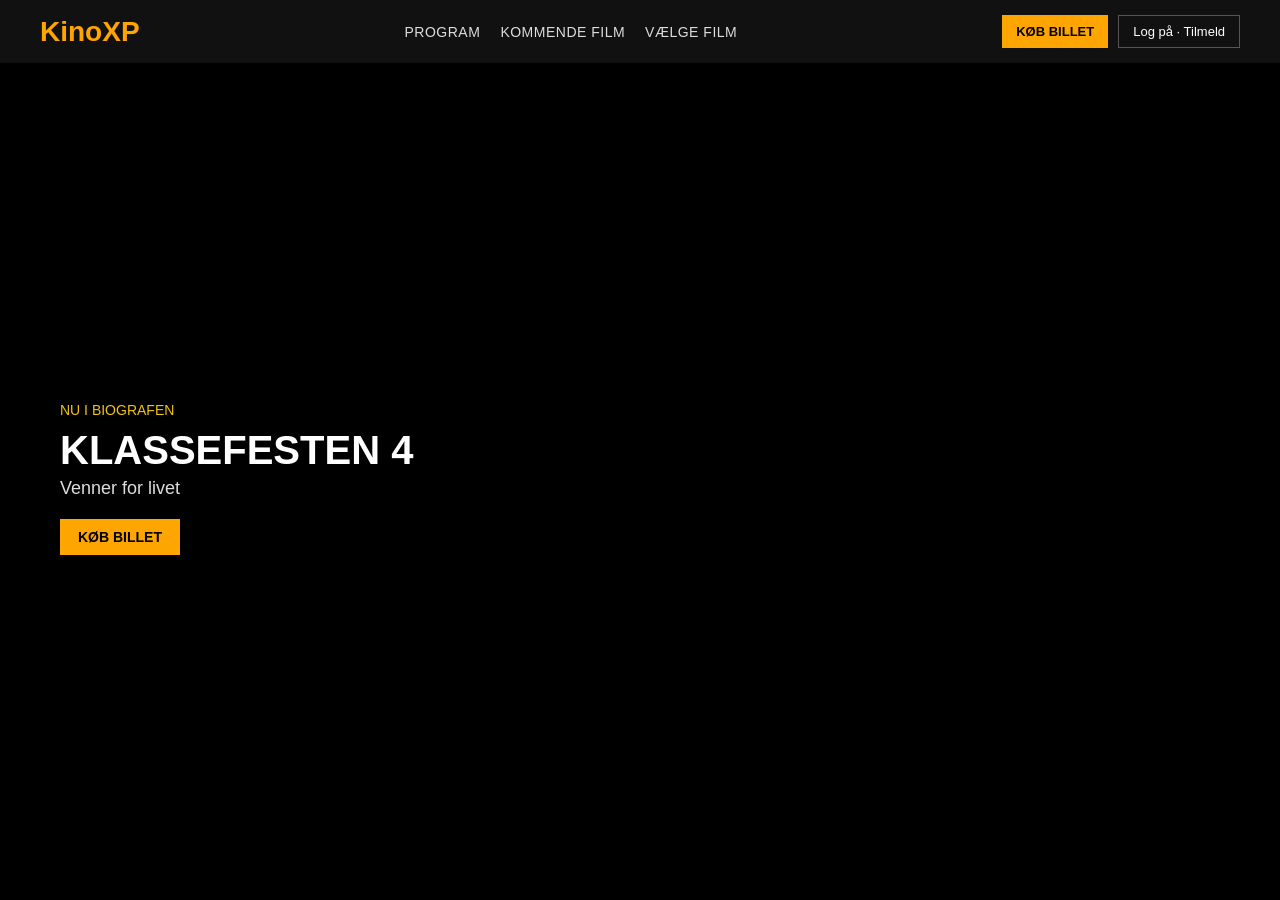
==== src/main/resources/index.html @ 0d796127 "SIMPLE FRONTEND" ====
<!DOCTYPE html>
<html lang="da">
<head>
    <meta charset="UTF-8">
    <title>KinoXP</title>
    <link rel="stylesheet" href="styles.css">
</head>
<body>
<!---- HEADER + MENU ---->
<header class="topbar">
    <div class="logo">KinoXP</div>

    <nav class="main-nav">
        <a href="#">PROGRAM</a>
        <a href="#">KOMMENDE FILM</a>
        <a href="#">VÆLGE FILM</a>

    </nav>

    <div class="right-actions">
        <button class="buy-button">KØB BILLET</button>
        <button class="login-button">Log på · Tilmeld</button>
    </div>
</header>

<!---- HERO / FORSIDE-BILLEDE ---->
<main class="hero">
    <div class="hero-content">
        <p class="tagline">NU I BIOGRAFEN</p>
        <h1 class="movie-title">KLASSEFESTEN 4</h1>
        <p class="movie-subtitle">Venner for livet</p>
        <button class="hero-buy-button">KØB BILLET</button>
    </div>
</main>
</body>
</html>
---- src/main/resources/styles.css ----
/* Reset – fjern standard margin */
* {
    margin: 0;
    padding: 0;
    box-sizing: border-box;
}

/* Hele siden */
body {
    font-family: Arial, sans-serif;
    background-color: #000;   /* sort baggrund */
    color: #fff;
}

/* ØVERSTE BAR */
.topbar {
    display: flex;
    align-items: center;
    justify-content: space-between;
    padding: 15px 40px;
    background-color: #111;   /* næsten sort */
}

/* Logo */
.logo {
    font-size: 28px;
    font-weight: bold;
    color: orange;
}

/* MENU */
.main-nav {
    display: flex;
    gap: 20px;
}

.main-nav a {
    text-decoration: none;
    color: #ddd;
    font-size: 14px;
    letter-spacing: 0.5px;
}

.main-nav a:hover {
    color: #fff;
}

/* Knapper til højre */
.right-actions {
    display: flex;
    gap: 10px;
}

.buy-button,
.login-button {
    border: none;
    padding: 8px 14px;
    font-size: 13px;
    cursor: pointer;
}

/* Orange køb-billet knap */
.buy-button {
    background-color: orange;
    color: #000;
    font-weight: bold;
}

/* Grå log på knap */
.login-button {
    background-color: transparent;
    color: #fff;
    border: 1px solid #555;
}

/* HERO OMRÅDE (stort billede) */
.hero {
    height: calc(100vh - 70px); /* fuld højde minus topbar */
    background-image: linear-gradient(
            to right,
            rgba(0, 0, 0, 0.8),
            rgba(0, 0, 0, 0.2)
    ),
    url("https://images.pexels.com/photos/799137/pexels-photo-799137.jpeg");
    background-size: cover;
    background-position: center;
    display: flex;
    align-items: center;
    padding-left: 60px;
}

/* Teksten inde i hero */
.hero-content {
    max-width: 400px;
}

.tagline {
    font-size: 14px;
    color: #f1c40f;
    margin-bottom: 10px;
}

.movie-title {
    font-size: 40px;
    margin-bottom: 5px;
}

.movie-subtitle {
    font-size: 18px;
    margin-bottom: 20px;
    color: #ddd;
}

/* Knap i hero */
.hero-buy-button {
    background-color: orange;
    color: #000;
    border: none;
    padding: 10px 18px;
    font-size: 14px;
    font-weight: bold;
    cursor: pointer;
}
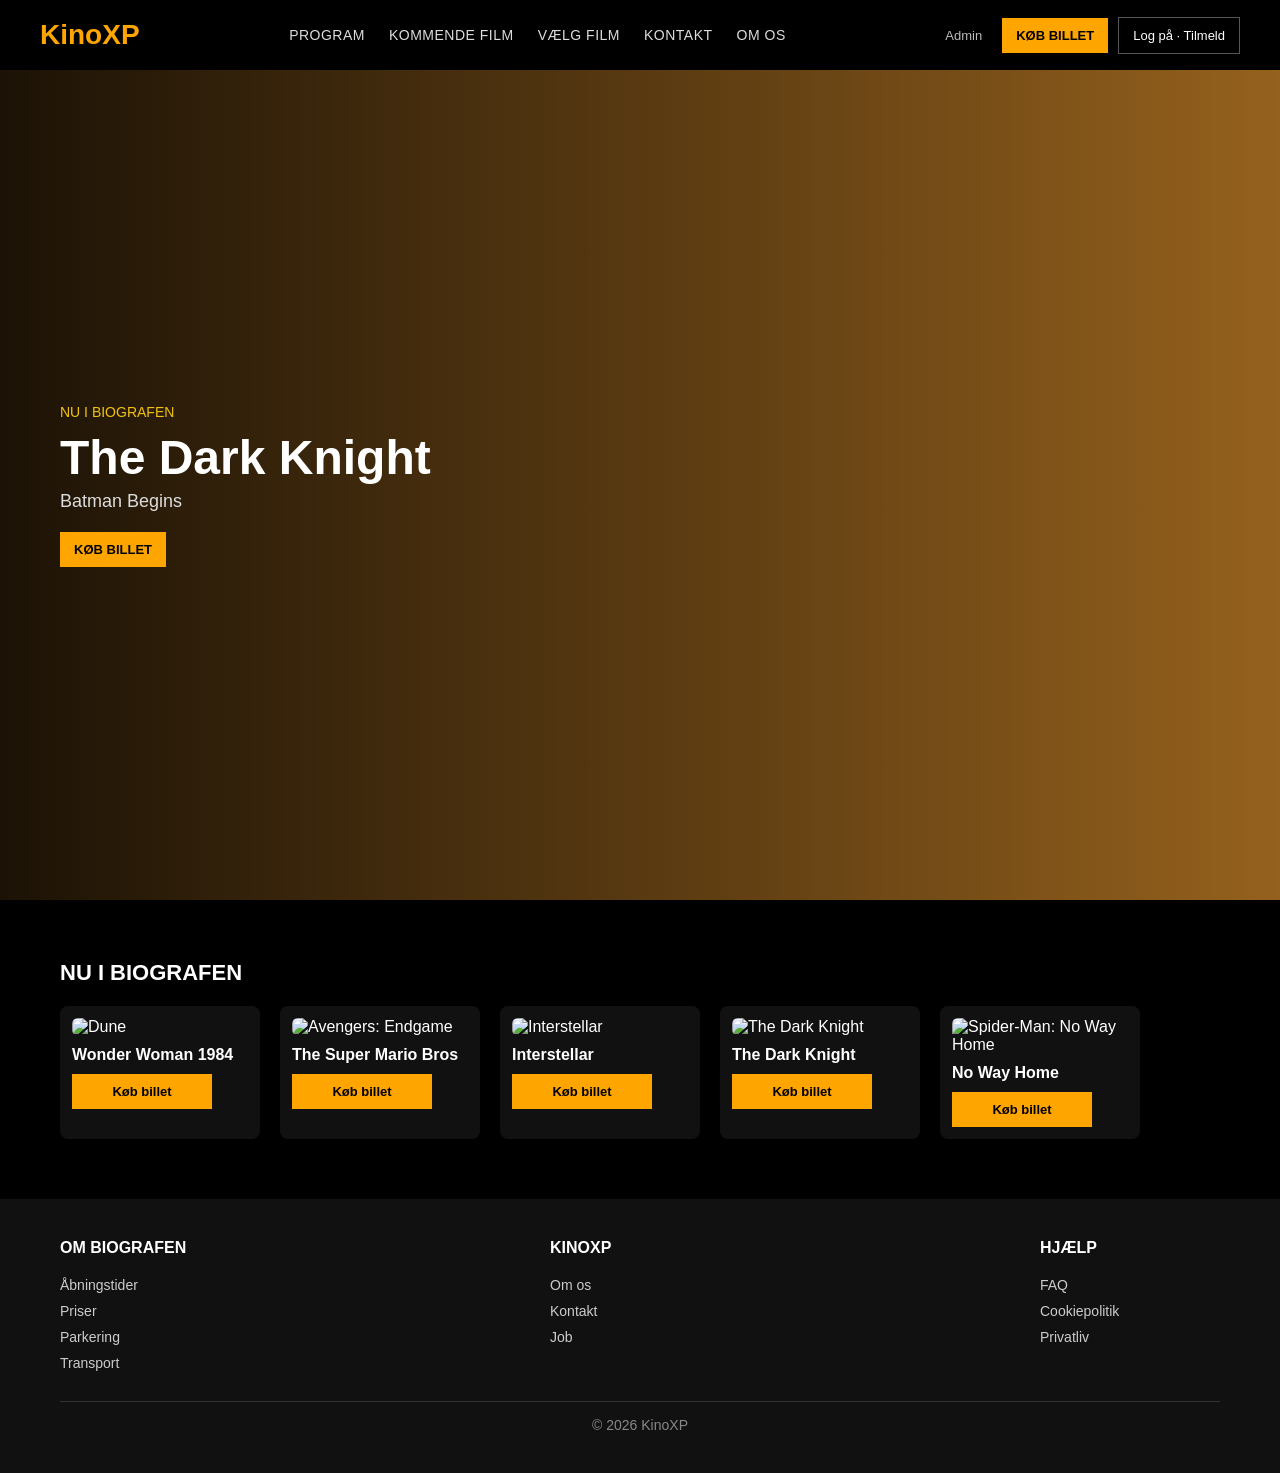
==== commit f32943b1: "SIMPLE FRONTEND" ====
--- a/src/main/resources/index.html
+++ b/src/main/resources/index.html
@@ -5,32 +5,109 @@
     <title>KinoXP</title>
     <link rel="stylesheet" href="styles.css">
 </head>
+
 <body>
-<!---- HEADER + MENU ---->
+
+<!-- HEADER + MENU -->
 <header class="topbar">
     <div class="logo">KinoXP</div>
 
     <nav class="main-nav">
         <a href="#">PROGRAM</a>
         <a href="#">KOMMENDE FILM</a>
-        <a href="#">VÆLGE FILM</a>
-
+        <a href="#">VÆLG FILM</a>
+        <a href="#">KONTAKT</a>
+        <a href="#">OM OS</a>
     </nav>
 
     <div class="right-actions">
+        <a class="admin-link" href="admin-login.html">Admin</a>
         <button class="buy-button">KØB BILLET</button>
         <button class="login-button">Log på · Tilmeld</button>
     </div>
 </header>
 
-<!---- HERO / FORSIDE-BILLEDE ---->
+<!-- HERO / STOR FILM -->
 <main class="hero">
     <div class="hero-content">
         <p class="tagline">NU I BIOGRAFEN</p>
-        <h1 class="movie-title">KLASSEFESTEN 4</h1>
-        <p class="movie-subtitle">Venner for livet</p>
+        <h1 class="movie-title"> The Dark Knight</h1>
+        <p class="movie-subtitle">Batman Begins</p>
         <button class="hero-buy-button">KØB BILLET</button>
     </div>
 </main>
+
+<!-- FILM SEKTION -->
+<section class="movies-section">
+    <h2>NU I BIOGRAFEN</h2>
+
+    <div class="movies-container">
+
+        <div class="movie-card">
+            <img src="https://image.tmdb.org/t/p/w300/8UlWHLMpgZm9bx6QYh0NFoq67TZ.jpg" alt="Dune">
+            <h3>Wonder Woman 1984</h3>
+            <button class="movie-buy-button">Køb billet</button>
+        </div>
+
+        <div class="movie-card">
+            <img src="https://image.tmdb.org/t/p/w300/qNBAXBIQlnOThrVvA6mA2B5ggV6.jpg" alt="Avengers: Endgame">
+            <h3>The Super Mario Bros</h3>
+            <button class="movie-buy-button">Køb billet</button>
+        </div>
+
+        <div class="movie-card">
+            <img src="https://image.tmdb.org/t/p/w300/gEU2QniE6E77NI6lCU6MxlNBvIx.jpg" alt="Interstellar">
+            <h3>Interstellar</h3>
+            <button class="movie-buy-button">Køb billet</button>
+        </div>
+
+        <div class="movie-card">
+            <img src="https://image.tmdb.org/t/p/w300/qJ2tW6WMUDux911r6m7haRef0WH.jpg" alt="The Dark Knight">
+            <h3>The Dark Knight</h3>
+            <button class="movie-buy-button">Køb billet</button>
+        </div>
+
+        <div class="movie-card">
+            <img src="https://image.tmdb.org/t/p/w300/1g0dhYtq4irTY1GPXvft6k4YLjm.jpg" alt="Spider-Man: No Way Home">
+            <h3>No Way Home</h3>
+            <button class="movie-buy-button">Køb billet</button>
+        </div>
+
+    </div>
+</section>
+
+<!-- FOOTER -->
+<footer class="footer">
+    <div class="footer-container">
+
+        <div class="footer-column">
+            <h3>OM BIOGRAFEN</h3>
+            <a href="#">Åbningstider</a>
+            <a href="#">Priser</a>
+            <a href="#">Parkering</a>
+            <a href="#">Transport</a>
+        </div>
+
+        <div class="footer-column">
+            <h3>KINOXP</h3>
+            <a href="#">Om os</a>
+            <a href="#">Kontakt</a>
+            <a href="#">Job</a>
+        </div>
+
+        <div class="footer-column">
+            <h3>HJÆLP</h3>
+            <a href="#">FAQ</a>
+            <a href="#">Cookiepolitik</a>
+            <a href="#">Privatliv</a>
+        </div>
+
+    </div>
+
+    <div class="footer-bottom">
+        © 2026 KinoXP
+    </div>
+</footer>
+
 </body>
 </html>
--- a/src/main/resources/styles.css
+++ b/src/main/resources/styles.css
@@ -1,4 +1,4 @@
-/* Reset – fjern standard margin */
+/* Reset */
 * {
     margin: 0;
     padding: 0;
@@ -8,17 +8,18 @@
 /* Hele siden */
 body {
     font-family: Arial, sans-serif;
-    background-color: #000;   /* sort baggrund */
+    background-color: #ba7924;
     color: #fff;
 }
 
 /* ØVERSTE BAR */
 .topbar {
+    height: 70px;
     display: flex;
     align-items: center;
     justify-content: space-between;
-    padding: 15px 40px;
-    background-color: #111;   /* næsten sort */
+    padding: 0 40px;
+    background-color: #000000;
 }
 
 /* Logo */
@@ -31,7 +32,7 @@
 /* MENU */
 .main-nav {
     display: flex;
-    gap: 20px;
+    gap: 24px;
 }
 
 .main-nav a {
@@ -45,43 +46,69 @@
     color: #fff;
 }
 
-/* Knapper til højre */
+/* Højre side knapper */
 .right-actions {
     display: flex;
+    align-items: center;
     gap: 10px;
 }
 
+/* Admin-link */
+.admin-link {
+    color: #bbb;
+    text-decoration: none;
+    font-size: 13px;
+    padding: 10px 10px;
+}
+
+.admin-link:hover {
+    color: #fff;
+}
+
+/* Fælles knap-stil */
 .buy-button,
-.login-button {
+.login-button,
+.hero-buy-button,
+.movie-buy-button {
     border: none;
-    padding: 8px 14px;
+    padding: 10px 14px;
     font-size: 13px;
     cursor: pointer;
-}
-
-/* Orange køb-billet knap */
-.buy-button {
+    font-weight: bold;
+}
+
+/* Orange knapper */
+.buy-button,
+.hero-buy-button,
+.movie-buy-button {
     background-color: orange;
     color: #000;
-    font-weight: bold;
-}
-
-/* Grå log på knap */
+}
+
+.buy-button:hover,
+.hero-buy-button:hover,
+.movie-buy-button:hover {
+    filter: brightness(0.9);
+}
+
+/* Log på knap */
 .login-button {
     background-color: transparent;
     color: #fff;
     border: 1px solid #555;
-}
-
-/* HERO OMRÅDE (stort billede) */
+    font-weight: normal;
+}
+
+.login-button:hover {
+    border-color: #888;
+}
+
+/* HERO */
 .hero {
-    height: calc(100vh - 70px); /* fuld højde minus topbar */
-    background-image: linear-gradient(
-            to right,
-            rgba(0, 0, 0, 0.8),
-            rgba(0, 0, 0, 0.2)
-    ),
-    url("https://images.pexels.com/photos/799137/pexels-photo-799137.jpeg");
+    height: calc(100vh - 70px);
+    background-image:
+            linear-gradient(to right, rgba(0, 0, 0, 0.85), rgba(0, 0, 0, 0.2)),
+            url("https://image.tmdb.org/t/p/w500/qJ2tW6WMUDux911r6m7haRef0WH.jpg");
     background-size: cover;
     background-position: center;
     display: flex;
@@ -89,9 +116,8 @@
     padding-left: 60px;
 }
 
-/* Teksten inde i hero */
 .hero-content {
-    max-width: 400px;
+    max-width: 500px;
 }
 
 .tagline {
@@ -101,8 +127,8 @@
 }
 
 .movie-title {
-    font-size: 40px;
-    margin-bottom: 5px;
+    font-size: 48px;
+    margin-bottom: 6px;
 }
 
 .movie-subtitle {
@@ -111,13 +137,95 @@
     color: #ddd;
 }
 
-/* Knap i hero */
-.hero-buy-button {
-    background-color: orange;
-    color: #000;
-    border: none;
-    padding: 10px 18px;
-    font-size: 14px;
-    font-weight: bold;
-    cursor: pointer;
+/* MOVIES SECTION */
+.movies-section {
+    padding: 60px;
+    background-color: #000;
+}
+
+.movies-section h2 {
+    margin-bottom: 20px;
+    font-size: 22px;
+}
+
+/* Film-container (flere rækker) */
+.movies-container {
+    display: flex;
+    gap: 20px;
+    flex-wrap: wrap;
+}
+
+/* Film kort */
+.movie-card {
+    background-color: #111;
+    padding: 12px;
+    width: 200px;
+    border-radius: 8px;
+    transition: transform 0.2s;
+}
+
+.movie-card:hover {
+    transform: scale(1.03);
+}
+
+.movie-card img {
+    width: 100%;
+    height: 280px;
+    object-fit: cover;
+    border-radius: 6px;
+}
+
+.movie-card h3 {
+    margin: 10px 0;
+    font-size: 16px;
+}
+
+/* Film knap */
+.movie-buy-button {
+    width: 140px;
+}
+
+/* FOOTER */
+.footer {
+    background-color: #111;
+    color: white;
+    padding: 40px 60px;
+}
+
+.footer-container {
+    display: flex;
+    justify-content: space-between;
+    margin-bottom: 30px;
+    gap: 30px;
+    flex-wrap: wrap;
+}
+
+.footer-column {
+    display: flex;
+    flex-direction: column;
+    gap: 10px;
+    min-width: 180px;
+}
+
+.footer-column h3 {
+    font-size: 16px;
+    margin-bottom: 10px;
+}
+
+.footer-column a {
+    text-decoration: none;
+    color: #ccc;
+    font-size: 14px;
+}
+
+.footer-column a:hover {
+    color: white;
+}
+
+.footer-bottom {
+    border-top: 1px solid #333;
+    padding-top: 15px;
+    text-align: center;
+    font-size: 14px;
+    color: #888;
 }
